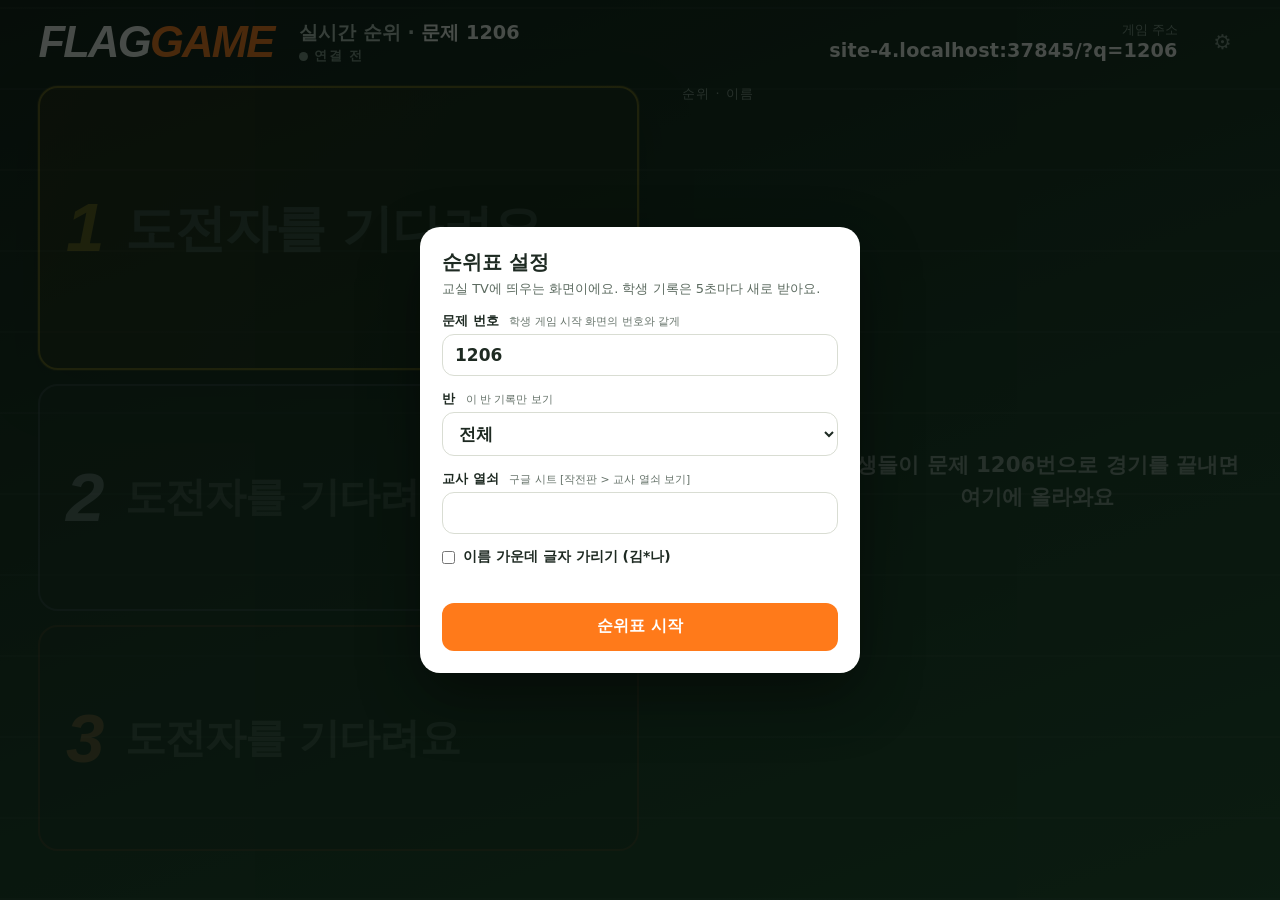
==== board.html @ 66b5c522 "교실 실시간 순위표: 점수 자동 전송 + TV용 board.html - 시작 화면에 반·번호·이름 (비우면 연습 경기) - 경기가 끝나면 점수를 저장소로 보내고 지금 순위를 보여 " ====
<!DOCTYPE html>
<html lang="ko">
<head>
<meta charset="UTF-8">
<meta name="viewport" content="width=device-width, initial-scale=1.0">
<meta name="theme-color" content="#0d1a12">
<title>FLAG GAME 순위표</title>
<style>
:root{
  --bg:#0d1a12; --bg2:#14261b; --card:#18301f; --line:#2a4433; --ink:#f4f6f0; --ink-2:#b7c6bb; --ink-3:#7f9386;
  --off:#ff7a1a; --gold:#ffd21f; --silver:#d9e2ea; --bronze:#e0995a; --open:#7dffa0; --shut:#ff8a80;
}
*{margin:0;padding:0;box-sizing:border-box}
html,body{height:100%}
body{font-family:'Apple SD Gothic Neo','Noto Sans KR','Malgun Gothic',system-ui,sans-serif;color:var(--ink);overflow:hidden;
  background:repeating-linear-gradient(0deg,rgba(255,255,255,.035) 0 2px,transparent 2px 9vh),linear-gradient(160deg,#0b160f,#173a22 65%,#1d4a2a)}
button{font:inherit;color:inherit;border:0;background:none;cursor:pointer}
button:focus-visible,input:focus-visible,select:focus-visible{outline:3px solid var(--off);outline-offset:2px}
.num{font-variant-numeric:tabular-nums}

#top{display:flex;align-items:center;gap:2vw;padding:2.2vh 3vw 1.4vh}
.logo{font:italic 900 clamp(26px,3.4vw,54px)/1 "Arial Black","Helvetica Neue",Arial,sans-serif;letter-spacing:-.04em;white-space:nowrap}
.logo b{color:var(--off)}
.ttl{font-size:clamp(14px,1.5vw,26px);font-weight:800;color:var(--ink-2)}
.ttl b{color:var(--ink)}
.live{display:inline-flex;align-items:center;gap:.5em;font-size:clamp(11px,1vw,16px);font-weight:800;letter-spacing:.12em;color:var(--shut)}
.live i{width:.7em;height:.7em;border-radius:50%;background:var(--shut);animation:pulse 1.4s ease-in-out infinite}
.live.off{color:var(--ink-3)} .live.off i{background:var(--ink-3);animation:none}
@keyframes pulse{50%{opacity:.25}}
.join{margin-left:auto;text-align:right;font-size:clamp(11px,1vw,16px);color:var(--ink-3)}
.join b{display:block;font-size:clamp(14px,1.5vw,24px);color:var(--ink);letter-spacing:.01em}
.gear{font-size:clamp(16px,1.6vw,24px);color:var(--ink-3);padding:6px 10px;border-radius:10px;min-height:44px}

#stage{display:grid;grid-template-columns:minmax(0,1.05fr) minmax(0,1fr);gap:2.4vw;padding:1vh 3vw 3vh;height:calc(100% - 11vh)}
#podium{display:grid;grid-template-rows:1.25fr 1fr 1fr;gap:1.6vh;min-height:0}
.pod{position:relative;border-radius:2.2vh;padding:2vh 2vw;display:grid;grid-template-columns:auto minmax(0,1fr) auto;align-items:center;gap:1.6vw;
  background:var(--card);border:2px solid var(--line);overflow:hidden;min-height:0}
.pod .pl{font:italic 900 clamp(34px,5.4vw,96px)/1 "Arial Black",Arial,sans-serif}
.pod .who{min-width:0}
.pod .nm{font-size:clamp(22px,3.2vw,58px);font-weight:900;letter-spacing:-.02em;white-space:nowrap;overflow:hidden;text-overflow:ellipsis;line-height:1.1}
.pod .sub{font-size:clamp(12px,1.3vw,22px);color:var(--ink-2);margin-top:.4vh}
.pod .sub .st{color:var(--off);letter-spacing:.1em}
.pod .rk{text-align:right}
.pod .rk b{display:block;font:italic 900 clamp(34px,5vw,92px)/1 "Arial Black",Arial,sans-serif}
.pod .rk small{font-size:clamp(11px,1vw,16px);color:var(--ink-3);letter-spacing:.1em}
.pod.p1{background:linear-gradient(120deg,#3a2f05,#1c2a12 70%);border-color:var(--gold);box-shadow:0 0 0 1px rgba(255,210,31,.25),0 18px 50px rgba(0,0,0,.35)}
.pod.p1 .pl,.pod.p1 .rk b{color:var(--gold)}
.pod.p1 .nm{font-size:clamp(26px,4vw,72px)}
.pod.p2 .pl,.pod.p2 .rk b{color:var(--silver)} .pod.p2{border-color:#56646e}
.pod.p3 .pl,.pod.p3 .rk b{color:var(--bronze)} .pod.p3{border-color:#6e4c2d}
.pod.empty{opacity:.35}
.pod.empty .nm{color:var(--ink-3)}

#rest{min-height:0;display:flex;flex-direction:column}
.restHd{display:flex;justify-content:space-between;font-size:clamp(11px,1vw,16px);color:var(--ink-3);letter-spacing:.08em;padding:0 1vw .8vh}
#list{position:relative;flex:1;min-height:0;overflow:hidden}
.row{position:absolute;left:0;right:0;display:grid;grid-template-columns:3.2em minmax(0,1fr) auto auto;align-items:center;gap:1vw;
  padding:0 1.2vw;border-radius:1.2vh;background:rgba(255,255,255,.04);border:1px solid rgba(255,255,255,.06);
  font-size:clamp(13px,1.45vw,26px);transition:transform 600ms cubic-bezier(.23,1,.32,1),opacity 300ms ease-out}
.row .pl{font-weight:900;color:var(--ink-3)}
.row .nm{font-weight:800;white-space:nowrap;overflow:hidden;text-overflow:ellipsis}
.row .nm small{font-weight:600;color:var(--ink-3);margin-left:.5em;font-size:.8em}
.row .st{color:var(--off);font-size:.8em;letter-spacing:.08em}
.row .rk{font-weight:900;min-width:3em;text-align:right}
.row.up,.pod.up{animation:up 1.6s ease-out}
@keyframes up{0%{background:rgba(125,255,160,.35)}100%{}}
.badge{display:inline-block;margin-left:.5em;font-size:.6em;font-weight:900;letter-spacing:.08em;padding:.15em .5em;border-radius:.5em;background:var(--open);color:#0d1a12;vertical-align:.25em}
.empty-big{position:absolute;inset:0;display:flex;align-items:center;justify-content:center;text-align:center;color:var(--ink-3);font-size:clamp(16px,2vw,32px);font-weight:700;line-height:1.5}

#flash{position:fixed;left:50%;top:50%;transform:translate(-50%,-50%) scale(.9);z-index:20;pointer-events:none;opacity:0;text-align:center;
  font:italic 900 clamp(40px,8vw,140px)/1 "Arial Black",Arial,sans-serif;color:var(--gold);-webkit-text-stroke:3px #0d1a12;text-shadow:0 10px 40px rgba(0,0,0,.6)}
#flash small{display:block;font:800 clamp(16px,2.4vw,40px)/1.3 'Apple SD Gothic Neo','Noto Sans KR',sans-serif;color:#fff;-webkit-text-stroke:0;margin-top:1vh}
#flash.show{animation:flash 2.8s cubic-bezier(.23,1,.32,1)}
@keyframes flash{0%{opacity:0;transform:translate(-50%,-50%) scale(.6)}12%{opacity:1;transform:translate(-50%,-50%) scale(1.04)}20%{transform:translate(-50%,-50%) scale(1)}80%{opacity:1}100%{opacity:0;transform:translate(-50%,-50%) scale(1)}}

#setup{position:fixed;inset:0;z-index:30;display:none;align-items:center;justify-content:center;background:rgba(5,10,7,.72);padding:16px}
#setup.show{display:flex}
.sheet{background:#fff;color:#1e2a22;border-radius:20px;padding:22px;width:100%;max-width:440px;box-shadow:0 24px 60px rgba(0,0,0,.45)}
.sheet h2{font-size:20px;font-weight:900;margin-bottom:4px}
.sheet p{font-size:13px;color:#5b6a5f}
.sheet label{display:block;font-size:13px;font-weight:800;margin:14px 0 4px}
.sheet label small{font-weight:500;color:#66736a;margin-left:6px}
.sheet input,.sheet select{width:100%;font:700 17px/1 system-ui,sans-serif;padding:10px 12px;border:1.5px solid #d9ddd3;border-radius:12px;background:#fff;color:#1e2a22}
.sheet .chk{display:flex;align-items:center;gap:8px;font-size:14px;font-weight:700;margin-top:14px}
.sheet .chk input{width:auto}
.sheet .msg{min-height:1.4em;margin-top:10px;font-size:13px;font-weight:700;color:#c9422f}
.sheet .go{width:100%;margin-top:8px;min-height:48px;border-radius:12px;background:#ff7a1a;color:#fff;font-weight:900;font-size:16px}

@media (max-width:900px){
  body{overflow:auto}
  #stage{grid-template-columns:1fr;height:auto}
  #podium{grid-template-rows:none}
  #list{height:70vh}
  .join{display:none}
}
@media (prefers-reduced-motion:reduce){ .row{transition:none} .row.up,.pod.up,#flash.show,.live i{animation:none} #flash.show{opacity:1} }
</style>
</head>
<body>
<div id="top">
  <div class="logo">FLAG<b>GAME</b></div>
  <div>
    <div class="ttl" id="ttl">실시간 순위</div>
    <div class="live off" id="live"><i></i><span id="liveTxt">연결 전</span></div>
  </div>
  <div class="join" id="join"></div>
  <button class="gear" id="btnSet" aria-label="순위표 설정">⚙</button>
</div>
<div id="stage">
  <div id="podium"></div>
  <div id="rest">
    <div class="restHd"><span>순위 · 이름</span><span id="cnt"></span></div>
    <div id="list"></div>
  </div>
</div>
<div id="flash" aria-hidden="true"></div>

<div id="setup" role="dialog" aria-modal="true" aria-labelledby="setT">
  <div class="sheet">
    <h2 id="setT">순위표 설정</h2>
    <p>교실 TV에 띄우는 화면이에요. 학생 기록은 5초마다 새로 받아요.</p>
    <label for="inpQ">문제 번호 <small>학생 게임 시작 화면의 번호와 같게</small></label>
    <input id="inpQ" type="tel" inputmode="numeric" maxlength="6" autocomplete="off">
    <label for="selC">반 <small>이 반 기록만 보기</small></label>
    <select id="selC"><option value="">전체</option></select>
    <label for="inpKey">교사 열쇠 <small>구글 시트 [작전판 &gt; 교사 열쇠 보기]</small></label>
    <input id="inpKey" type="text" autocomplete="off" autocapitalize="characters" spellcheck="false">
    <label class="chk"><input type="checkbox" id="chkMask"> 이름 가운데 글자 가리기 (김*나)</label>
    <p class="msg" id="setMsg"></p>
    <button class="go" id="btnStart">순위표 시작</button>
  </div>
</div>

<script>
/* 작전 저장소 주소: 공간작전판·게임과 같은 Apps Script 웹 앱 */
const STORE_URL = 'https://script.google.com/macros/s/AKfycbwGWT_LQ9aOliP8iT4pjGSKPjEFNMAtPuFgKTUa--ILpqv_8GJb4EfiGFOTGrYQ_ByWwA/exec';
const LV = ['루키','주전','프로','올스타'], POLL_MS = 5000, LIST_ROWS = 12;
const store={ get(k){ try{ return localStorage.getItem(k); }catch(e){ return null; } }, set(k,v){ try{ localStorage.setItem(k,v); }catch(e){} } };
const $=id=>document.getElementById(id);
const esc=x=>String(x==null?'':x).replace(/[&<>"']/g,c=>({'&':'&amp;','<':'&lt;','>':'&gt;','"':'&quot;',"'":'&#39;'}[c]));
const B={ q:0, c:'', key:'', mask:false, rows:[], prevPlace:{}, leader:null, timer:0, fails:0 };

function todaySeed(){ const d=new Date(); return (d.getMonth()+1)*100+d.getDate(); }
function maskName(n){ n=String(n); if(!B.mask||n.length<2) return n; return n.length===2 ? n[0]+'*' : n[0]+'*'.repeat(n.length-2)+n[n.length-1]; }
const idOf=r=>r.c+'-'+r.n+'-'+r.name;

async function fetchBoard(){
  const ctl=new AbortController(), tm=setTimeout(()=>ctl.abort(),15000);
  try{ const r=await fetch(STORE_URL,{method:'POST',body:JSON.stringify({action:'score_board',key:B.key,q:B.q}),headers:{'Content-Type':'text/plain;charset=utf-8'},redirect:'follow',signal:ctl.signal});
    clearTimeout(tm); if(!r.ok) throw new Error('HTTP '+r.status); return await r.json(); }
  finally{ clearTimeout(tm); } }

async function tick(){
  clearTimeout(B.timer);
  try{ const j=await fetchBoard();
    if(!j.ok){ setLive(false,j.msg||'받지 못했어요'); if(j.err==='key'||j.err==='locked'){ openSetup(j.msg); return; } }
    else { B.fails=0; setLive(true,'LIVE · '+new Date().toLocaleTimeString('ko-KR',{hour:'2-digit',minute:'2-digit',second:'2-digit'})); render(j.rows||[]); } }
  catch(e){ B.fails++; setLive(false,'연결 끊김 · 다시 시도 중'); }
  B.timer=setTimeout(tick, B.fails ? Math.min(30000,POLL_MS*(1+B.fails)) : POLL_MS); }
function setLive(on,txt){ $('live').classList.toggle('off',!on); $('liveTxt').textContent=txt; }

function render(all){
  const rows=(B.c?all.filter(r=>r.c===+B.c):all);
  const classes=[...new Set(all.map(r=>r.c))].sort((a,b)=>a-b); fillClasses(classes);
  $('cnt').textContent = rows.length ? `${rows.length}명 · 도전 ${rows.reduce((s,r)=>s+(r.tries||1),0)}판` : '';
  const place={}; rows.forEach((r,i)=>place[idOf(r)]=i+1);
  const rose=id=> B.prevPlace[id]!=null && place[id]<B.prevPlace[id];
  const fresh=id=> B.rows.length && B.prevPlace[id]==null;
  // 1~3위
  const pod=$('podium'); pod.innerHTML='';
  for(let i=0;i<3;i++){ const r=rows[i], d=document.createElement('div');
    d.className=`pod p${i+1}`+(r?'':' empty')+(r&&(rose(idOf(r))||fresh(idOf(r)))?' up':'');
    d.innerHTML = r ? `<div class="pl">${i+1}</div><div class="who"><div class="nm">${esc(maskName(r.name))}</div><div class="sub">${r.c}반 ${r.n}번 · <span class="st">${'★'.repeat(r.lv)}</span> ${LV[r.lv-1]||''} ${r.score}점</div></div><div class="rk"><b class="num">${r.rank}</b><small>RANK PTS</small></div>`
                    : `<div class="pl">${i+1}</div><div class="who"><div class="nm">도전자를 기다려요</div></div><div></div>`;
    pod.append(d); }
  // 4위부터: 자리를 옮기며 올라가는 애니메이션
  const list=$('list'), H=list.clientHeight||400, gap=6, rh=Math.max(34,(H-gap*(LIST_ROWS-1))/LIST_ROWS);
  const keep={}; for(const el of list.querySelectorAll('.row')) keep[el.dataset.id]=el;
  const shown=rows.slice(3,3+LIST_ROWS);
  for(const [id,el] of Object.entries(keep)) if(!shown.some(r=>idOf(r)===id)){ el.style.opacity='0'; setTimeout(()=>el.remove(),300); }
  shown.forEach((r,i)=>{ const id=idOf(r); let el=keep[id];
    if(!el){ el=document.createElement('div'); el.className='row'; el.dataset.id=id; el.style.transform=`translateY(${H}px)`; list.append(el); void el.offsetWidth; }
    el.style.opacity='1'; el.style.height=rh+'px'; el.style.transform=`translateY(${i*(rh+gap)}px)`;
    el.innerHTML=`<span class="pl num">${i+4}</span><span class="nm">${esc(maskName(r.name))}<small>${r.c}반 ${r.n}번</small>${fresh(id)?'<span class="badge">NEW</span>':''}</span><span class="st">${'★'.repeat(r.lv)}</span><span class="rk num">${r.rank}</span>`;
    if(rose(id)||fresh(id)){ el.classList.remove('up'); void el.offsetWidth; el.classList.add('up'); } });
  const em=list.querySelector('.empty-big'); if(em) em.remove();
  if(!rows.length){ const e=document.createElement('div'); e.className='empty-big'; e.innerHTML=`아직 기록이 없어요<br><small>학생들이 문제 ${B.q}번으로 경기를 끝내면 여기에 올라와요</small>`; list.append(e); }
  // 새 1위
  const top=rows[0]?idOf(rows[0]):null;
  if(top && B.rows.length && top!==B.leader){ const f=$('flash'); f.innerHTML=`NEW #1<small>${esc(maskName(rows[0].name))} · ${rows[0].rank}점</small>`; f.classList.remove('show'); void f.offsetWidth; f.classList.add('show'); }
  B.leader=top; B.prevPlace=place; B.rows=rows.length?rows:[{}]; }

function fillClasses(cs){ const sel=$('selC'), have=[...sel.options].map(o=>o.value);
  for(const c of cs) if(!have.includes(String(c))){ const o=document.createElement('option'); o.value=c; o.textContent=c+'반'; sel.append(o); } }

function header(){ $('ttl').innerHTML=`실시간 순위 · <b>문제 ${B.q}</b>`+(B.c?` · <b>${B.c}반</b>`:'');
  const base=location.href.replace(/board\.html.*$/,''); $('join').innerHTML=`게임 주소<b>${esc(base.replace(/^https?:\/\//,''))}?q=${B.q}</b>`; }
function openSetup(msg){ clearTimeout(B.timer); $('inpQ').value=B.q||todaySeed(); $('selC').value=B.c; $('inpKey').value=B.key; $('chkMask').checked=B.mask; $('setMsg').textContent=msg||''; $('setup').classList.add('show'); }
$('btnSet').onclick=()=>openSetup();
$('inpQ').oninput=e=>{ e.target.value=e.target.value.replace(/\D/g,''); };
$('btnStart').onclick=()=>{ const q=+$('inpQ').value, key=$('inpKey').value.trim().toUpperCase();
  if(!(q>=1)){ $('setMsg').textContent='문제 번호를 넣어 주세요'; return; }
  if(!key){ $('setMsg').textContent='교사 열쇠를 넣어 주세요'; return; }
  Object.assign(B,{q,key,c:$('selC').value,mask:$('chkMask').checked,rows:[],prevPlace:{},leader:null}); $('list').innerHTML='';
  store.set('sb.tkey',key); store.set('fg.board',JSON.stringify({c:B.c,mask:B.mask}));
  const u=new URL(location.href); u.searchParams.set('q',q); if(B.c) u.searchParams.set('c',B.c); else u.searchParams.delete('c'); history.replaceState(null,'',u);
  $('setup').classList.remove('show'); header(); setLive(false,'불러오는 중…'); tick(); };

(function boot(){ const p=new URLSearchParams(location.search); let saved={}; try{ saved=JSON.parse(store.get('fg.board')||'{}')||{}; }catch(e){}
  B.q=/^\d{1,6}$/.test(p.get('q')||'')?+p.get('q'):todaySeed(); B.c=p.get('c')||saved.c||''; B.mask=!!saved.mask; B.key=store.get('sb.tkey')||'';
  if(B.c){ const o=document.createElement('option'); o.value=B.c; o.textContent=B.c+'반'; $('selC').append(o); }
  header(); render([]); B.rows=[];
  if(B.key && p.get('q')) { setLive(false,'불러오는 중…'); tick(); } else openSetup(); })();
window.addEventListener('resize',()=>{ if(B.rows.length) render(B.rows.filter(r=>r.c)); });
</script>
</body>
</html>
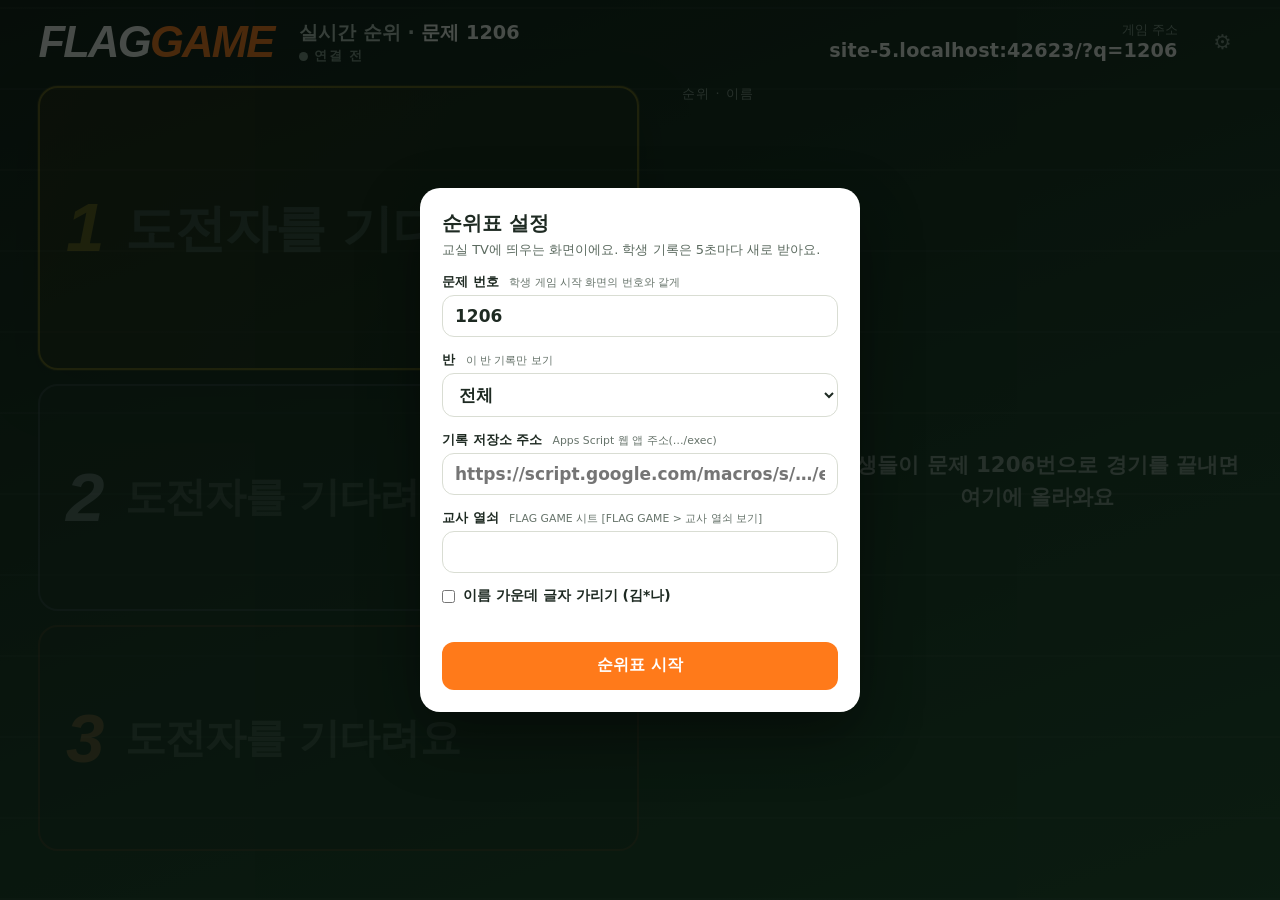
==== commit 3413b40f: "기록 저장소를 수업용과 분리: FLAG GAME 전용 Apps Script - apps-script/Code.gs: 게임기록·설정 시트만 쓰는 새 저장소 (score_submit," ====
--- a/board.html
+++ b/board.html
@@ -123,7 +123,9 @@
     <input id="inpQ" type="tel" inputmode="numeric" maxlength="6" autocomplete="off">
     <label for="selC">반 <small>이 반 기록만 보기</small></label>
     <select id="selC"><option value="">전체</option></select>
-    <label for="inpKey">교사 열쇠 <small>구글 시트 [작전판 &gt; 교사 열쇠 보기]</small></label>
+    <label for="inpUrl">기록 저장소 주소 <small>Apps Script 웹 앱 주소(…/exec)</small></label>
+    <input id="inpUrl" type="text" autocomplete="off" spellcheck="false" placeholder="https://script.google.com/macros/s/…/exec">
+    <label for="inpKey">교사 열쇠 <small>FLAG GAME 시트 [FLAG GAME &gt; 교사 열쇠 보기]</small></label>
     <input id="inpKey" type="text" autocomplete="off" autocapitalize="characters" spellcheck="false">
     <label class="chk"><input type="checkbox" id="chkMask"> 이름 가운데 글자 가리기 (김*나)</label>
     <p class="msg" id="setMsg"></p>
@@ -132,13 +134,13 @@
 </div>
 
 <script>
-/* 작전 저장소 주소: 공간작전판·게임과 같은 Apps Script 웹 앱 */
-const STORE_URL = 'https://script.google.com/macros/s/AKfycbwGWT_LQ9aOliP8iT4pjGSKPjEFNMAtPuFgKTUa--ILpqv_8GJb4EfiGFOTGrYQ_ByWwA/exec';
+/* 기록 저장소: FLAG GAME 전용 시트의 Apps Script 웹 앱 주소 (index.html의 GAME_STORE_URL과 같게) */
+const STORE_URL_DEFAULT = '';
 const LV = ['루키','주전','프로','올스타'], POLL_MS = 5000, LIST_ROWS = 12;
 const store={ get(k){ try{ return localStorage.getItem(k); }catch(e){ return null; } }, set(k,v){ try{ localStorage.setItem(k,v); }catch(e){} } };
 const $=id=>document.getElementById(id);
 const esc=x=>String(x==null?'':x).replace(/[&<>"']/g,c=>({'&':'&amp;','<':'&lt;','>':'&gt;','"':'&quot;',"'":'&#39;'}[c]));
-const B={ q:0, c:'', key:'', mask:false, rows:[], prevPlace:{}, leader:null, timer:0, fails:0 };
+const B={ url:'', q:0, c:'', key:'', mask:false, rows:[], prevPlace:{}, leader:null, timer:0, fails:0 };
 
 function todaySeed(){ const d=new Date(); return (d.getMonth()+1)*100+d.getDate(); }
 function maskName(n){ n=String(n); if(!B.mask||n.length<2) return n; return n.length===2 ? n[0]+'*' : n[0]+'*'.repeat(n.length-2)+n[n.length-1]; }
@@ -146,7 +148,7 @@
 
 async function fetchBoard(){
   const ctl=new AbortController(), tm=setTimeout(()=>ctl.abort(),15000);
-  try{ const r=await fetch(STORE_URL,{method:'POST',body:JSON.stringify({action:'score_board',key:B.key,q:B.q}),headers:{'Content-Type':'text/plain;charset=utf-8'},redirect:'follow',signal:ctl.signal});
+  try{ const r=await fetch(B.url,{method:'POST',body:JSON.stringify({action:'score_board',key:B.key,q:B.q}),headers:{'Content-Type':'text/plain;charset=utf-8'},redirect:'follow',signal:ctl.signal});
     clearTimeout(tm); if(!r.ok) throw new Error('HTTP '+r.status); return await r.json(); }
   finally{ clearTimeout(tm); } }
 
@@ -195,22 +197,23 @@
 
 function header(){ $('ttl').innerHTML=`실시간 순위 · <b>문제 ${B.q}</b>`+(B.c?` · <b>${B.c}반</b>`:'');
   const base=location.href.replace(/board\.html.*$/,''); $('join').innerHTML=`게임 주소<b>${esc(base.replace(/^https?:\/\//,''))}?q=${B.q}</b>`; }
-function openSetup(msg){ clearTimeout(B.timer); $('inpQ').value=B.q||todaySeed(); $('selC').value=B.c; $('inpKey').value=B.key; $('chkMask').checked=B.mask; $('setMsg').textContent=msg||''; $('setup').classList.add('show'); }
+function openSetup(msg){ clearTimeout(B.timer); $('inpQ').value=B.q||todaySeed(); $('selC').value=B.c; $('inpKey').value=B.key; $('inpUrl').value=B.url; $('chkMask').checked=B.mask; $('setMsg').textContent=msg||''; $('setup').classList.add('show'); }
 $('btnSet').onclick=()=>openSetup();
 $('inpQ').oninput=e=>{ e.target.value=e.target.value.replace(/\D/g,''); };
-$('btnStart').onclick=()=>{ const q=+$('inpQ').value, key=$('inpKey').value.trim().toUpperCase();
+$('btnStart').onclick=()=>{ const q=+$('inpQ').value, key=$('inpKey').value.trim().toUpperCase(), url=$('inpUrl').value.trim();
+  if(!/^https:\/\/script\.google\.com\/.+\/exec$/.test(url)){ $('setMsg').textContent='기록 저장소 주소(…/exec)를 넣어 주세요'; return; }
   if(!(q>=1)){ $('setMsg').textContent='문제 번호를 넣어 주세요'; return; }
   if(!key){ $('setMsg').textContent='교사 열쇠를 넣어 주세요'; return; }
-  Object.assign(B,{q,key,c:$('selC').value,mask:$('chkMask').checked,rows:[],prevPlace:{},leader:null}); $('list').innerHTML='';
-  store.set('sb.tkey',key); store.set('fg.board',JSON.stringify({c:B.c,mask:B.mask}));
+  Object.assign(B,{url,q,key,c:$('selC').value,mask:$('chkMask').checked,rows:[],prevPlace:{},leader:null}); $('list').innerHTML='';
+  store.set('fg.tkey',key); store.set('fg.storeUrl',url); store.set('fg.board',JSON.stringify({c:B.c,mask:B.mask}));
   const u=new URL(location.href); u.searchParams.set('q',q); if(B.c) u.searchParams.set('c',B.c); else u.searchParams.delete('c'); history.replaceState(null,'',u);
   $('setup').classList.remove('show'); header(); setLive(false,'불러오는 중…'); tick(); };
 
 (function boot(){ const p=new URLSearchParams(location.search); let saved={}; try{ saved=JSON.parse(store.get('fg.board')||'{}')||{}; }catch(e){}
-  B.q=/^\d{1,6}$/.test(p.get('q')||'')?+p.get('q'):todaySeed(); B.c=p.get('c')||saved.c||''; B.mask=!!saved.mask; B.key=store.get('sb.tkey')||'';
+  B.q=/^\d{1,6}$/.test(p.get('q')||'')?+p.get('q'):todaySeed(); B.c=p.get('c')||saved.c||''; B.mask=!!saved.mask; B.key=store.get('fg.tkey')||''; B.url=store.get('fg.storeUrl')||STORE_URL_DEFAULT;
   if(B.c){ const o=document.createElement('option'); o.value=B.c; o.textContent=B.c+'반'; $('selC').append(o); }
   header(); render([]); B.rows=[];
-  if(B.key && p.get('q')) { setLive(false,'불러오는 중…'); tick(); } else openSetup(); })();
+  if(B.url && B.key && p.get('q')) { setLive(false,'불러오는 중…'); tick(); } else openSetup(); })();
 window.addEventListener('resize',()=>{ if(B.rows.length) render(B.rows.filter(r=>r.c)); });
 </script>
 </body>
